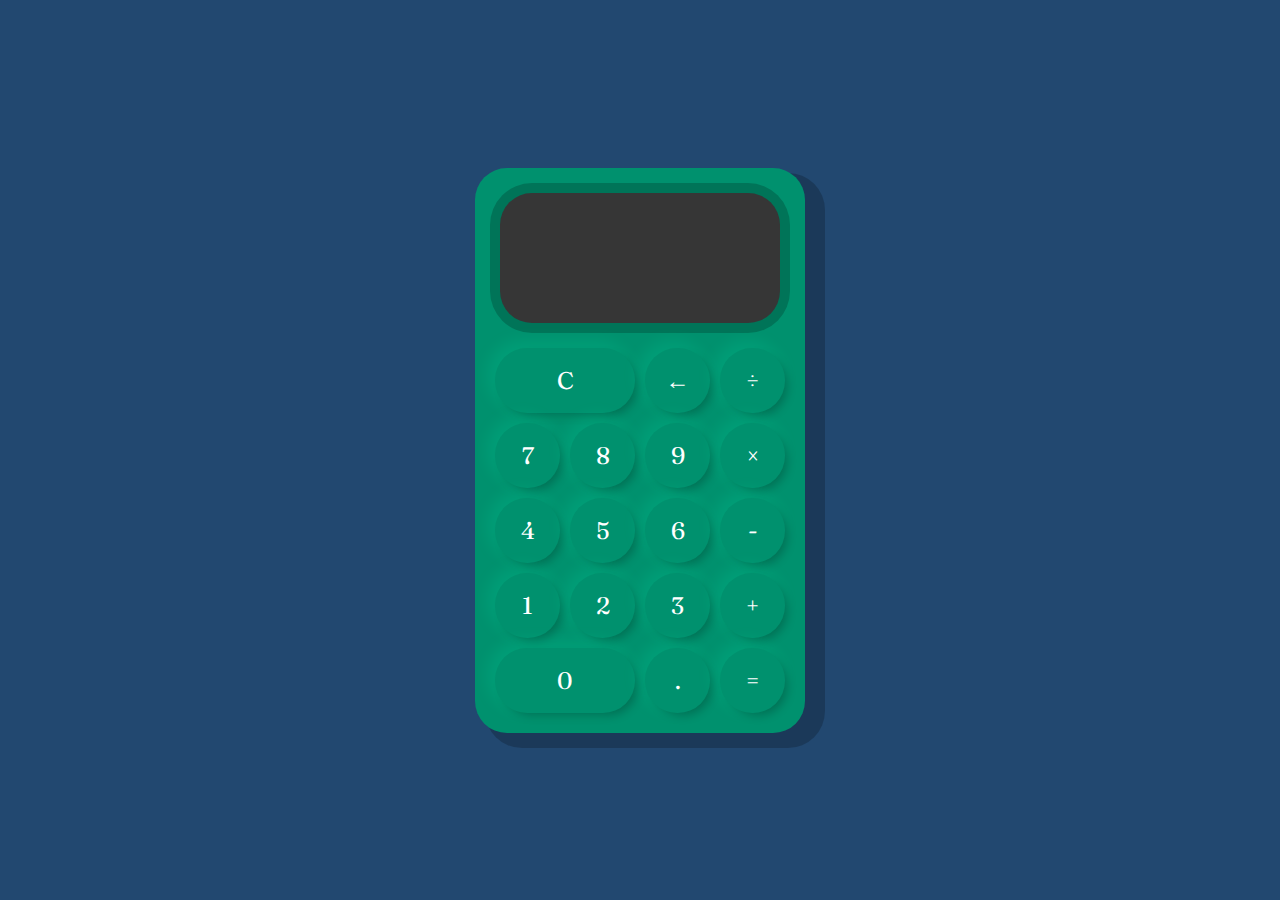
==== Proyecto #1.2 Calculadora Basica/index.html @ 1a0052f4 "Codigo de calculadora basica JS" ====
<!DOCTYPE html>
<html lang="en">
<head>
    <meta charset="UTF-8">
    <meta http-equiv="X-UA-Compatible" content="IE=edge">
    <meta name="viewport" content="width=device-width, initial-scale=1.0">
    <title>4Kalculator</title>
    <link href="https://fonts.googleapis.com/css2?family=Fraunces&display=swap" rel="stylesheet">
    <link rel="stylesheet" type="text/css" href="estilos.css">
    <script type="text/javascript" src="Display.js"></script>
    <script type="text/javascript" src="Calculadora.js"></script>
    <script type="text/javascript" src="index.js" defer></script>
</head>
<body>
    <div class="container">
        <div class="calculadora">
            <div class="display">
                <div id="valor-anterior"></div>
                <div id="valor-actual"></div>
            </div>
            <button class="col-2" onclick="display.borrarTodo()">C</button>
            <button onclick="display.borrar()">&larr;</button>
            <button class="operador" value="dividir">÷</button>
            <button class="numero">7</button>
            <button class="numero">8</button>
            <button class="numero">9</button>
            <button class="operador" value="multiplicar">×</button>
            <button class="numero">4</button>
            <button class="numero">5</button>
            <button class="umeror">6</button>
            <button class="operador" value="restar">-</button>
            <button class="numero">1</button>
            <button class="numero">2</button>
            <button class="numero">3</button>
            <button class="operador" value="sumar">+</button>
            <button class="col-2 numero">0</button>
            <button class="numero">.</button>
            <button class="operador" value="igual">=</button>
        </div>
    </div>
</body>
</html>
---- Proyecto #1.2 Calculadora Basica/estilos.css ----
*{
	font-family: 'Fraunces', serif;
	color: #fff;
}

body{
	margin: 0;
	background-color: #224870;
}

.container{
	display: flex;
	justify-content: center;
	align-items: center;
	height: 100vh;
}

.calculadora{
	display: grid;
	grid-template-columns: repeat(4, 75px);
	grid-template-rows: 160px repeat(5, 75px);
	background-color: #00916e;
	border-radius: 32px;
	padding: 15px;
	box-shadow: 15px 10px 0px 5px #00000033;
}

button{
	cursor: pointer;
	margin: 5px;
	padding: 0;
	border-radius: 32px;
	font-size: 1.5em;
	border: none;
	background-color: #00916e;
	box-shadow: 5px 5px 10px -3px #00000040, -5px -5px 15px 3px #00ffc11f;
}

button:active{
	background-color: #006f54;
}

button:focus{
	outline: none;
}

.display{
	grid-column: 1 / -1;
	padding: 16px;
	display: flex;
	margin: 10px 10px 20px;
	flex-direction: column;
	align-items: flex-end;
	background-color: #363636;
	border-radius: 32px;
	text-align: right;
	justify-content: space-between;
	word-break: break-all;
	box-shadow: 0px 0px 0px 10px #00000033;
}

.col-2 {
	grid-column: span 2;
}

#valor-actual {
	font-size: 1.5em;
}

#valor-anterior {
	font-size: 2em;
}
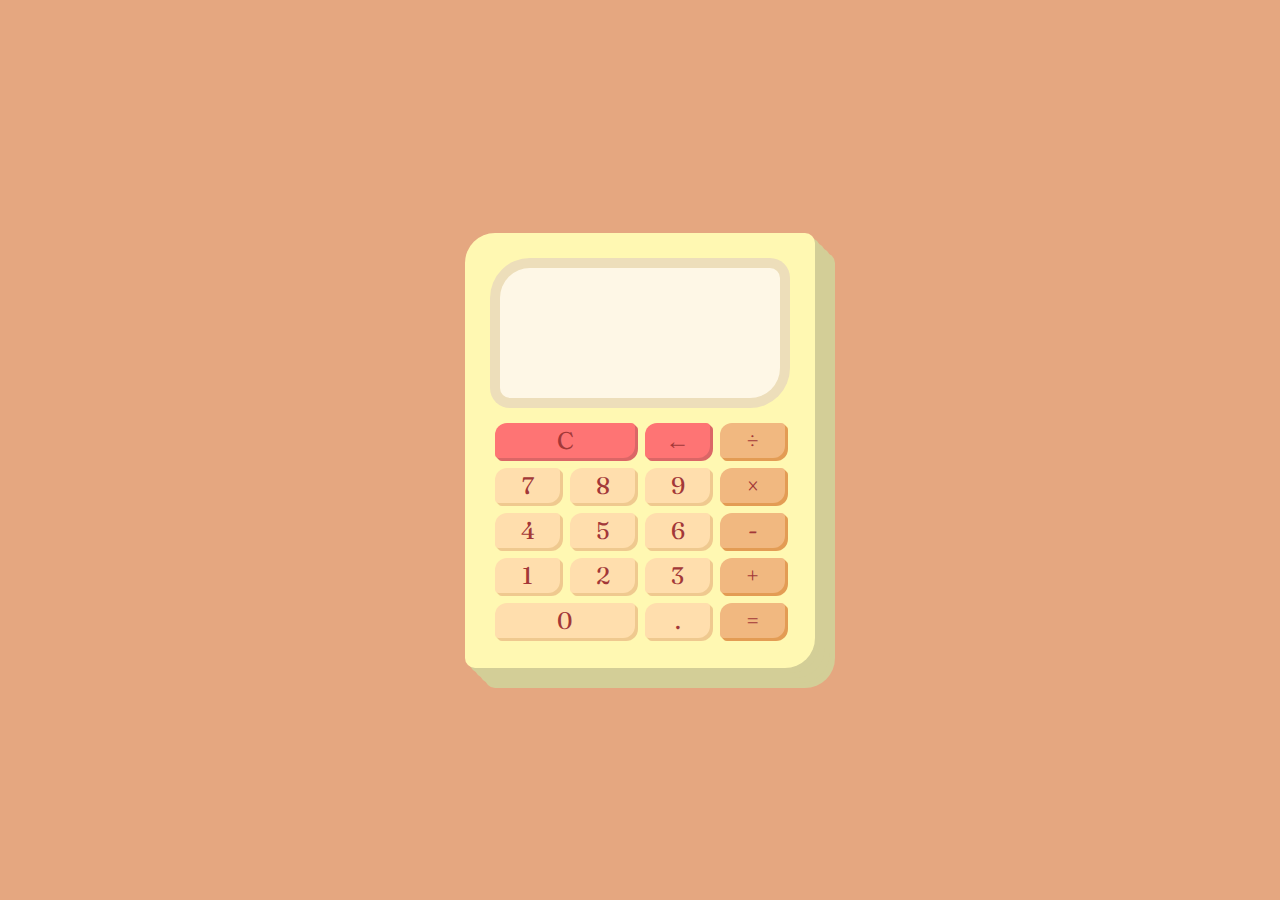
==== commit 3b1fef0b: "Diseño actualizado" ====
--- a/Proyecto #1.2 Calculadora Basica/index.html
+++ b/Proyecto #1.2 Calculadora Basica/index.html
@@ -18,8 +18,8 @@
                 <div id="valor-anterior"></div>
                 <div id="valor-actual"></div>
             </div>
-            <button class="col-2" onclick="display.borrarTodo()">C</button>
-            <button onclick="display.borrar()">&larr;</button>
+            <button class="col-2 del" onclick="display.borrarTodo()">C</button>
+            <button onclick="display.borrar()" class="del">&larr;</button>
             <button class="operador" value="dividir">÷</button>
             <button class="numero">7</button>
             <button class="numero">8</button>
@@ -27,7 +27,7 @@
             <button class="operador" value="multiplicar">×</button>
             <button class="numero">4</button>
             <button class="numero">5</button>
-            <button class="umeror">6</button>
+            <button class="numero">6</button>
             <button class="operador" value="restar">-</button>
             <button class="numero">1</button>
             <button class="numero">2</button>
--- a/Proyecto #1.2 Calculadora Basica/estilos.css
+++ b/Proyecto #1.2 Calculadora Basica/estilos.css
@@ -1,11 +1,11 @@
 *{
 	font-family: 'Fraunces', serif;
-	color: #fff;
+	color: #a33838;
 }
 
 body{
 	margin: 0;
-	background-color: #224870;
+	background-color: hsl(23 66% 70% / 1);
 }
 
 .container{
@@ -16,28 +16,54 @@
 }
 
 .calculadora{
+	--shadow: hsl(55 40% 71% / 1);
 	display: grid;
 	grid-template-columns: repeat(4, 75px);
-	grid-template-rows: 160px repeat(5, 75px);
-	background-color: #00916e;
-	border-radius: 32px;
-	padding: 15px;
-	box-shadow: 15px 10px 0px 5px #00000033;
+	grid-template-rows: 160px repeat(5, 45px);
+	background-color: #fff8b2;
+	border-radius: 30px 10px;
+	padding: 25px;
+	box-shadow: 5px 5px var(--shadow),
+	            10px 10px var(--shadow),
+	            15px 15px var(--shadow),
+	            20px 20px var(--shadow);
 }
 
 button{
+	user-select:none;
 	cursor: pointer;
 	margin: 5px;
 	padding: 0;
-	border-radius: 32px;
+	border-radius: 12px 4px;
 	font-size: 1.5em;
 	border: none;
-	background-color: #00916e;
-	box-shadow: 5px 5px 10px -3px #00000040, -5px -5px 15px 3px #00ffc11f;
+	box-shadow: -5px 10px 5px 3px #09ff31;
+}
+
+.numero{
+	background-color: #ffdead;
+	box-shadow: 3px 3px 0px 0px hsl(36 75% 75% / 1),
+	            1.5px 1.5px 0px 0px hsl(36 75% 75%);
+}
+
+.operador{
+	background-color: #f1b880;
+	box-shadow: 3px 3px 0px 0px hsl(30 72% 61% / 1),
+		        1.5px 1.5px 0px 0px hsl(30 72% 61%);
+
+}
+
+.del{
+	background-color: #fe7474;
+	box-shadow: 3px 3px 0px 0px hsl(0 62% 63% / 1),
+		        1.5px 1.5px 0px 0px hsl(0 62% 63%);
+
 }
 
 button:active{
-	background-color: #006f54;
+	transform: translate(3px,3px);
+	box-shadow: none;
+	transition: transform 0.05s ease-out, box-shadow 0.07s ease-out;
 }
 
 button:focus{
@@ -51,12 +77,12 @@
 	margin: 10px 10px 20px;
 	flex-direction: column;
 	align-items: flex-end;
-	background-color: #363636;
-	border-radius: 32px;
+	background-color: hsl(43 93% 95% / 1);
+	border-radius: 30px 10px;
 	text-align: right;
 	justify-content: space-between;
 	word-break: break-all;
-	box-shadow: 0px 0px 0px 10px #00000033;
+	box-shadow: 0px 0px 0px 10px hsl(42 59% 83% / 1);
 }
 
 .col-2 {
